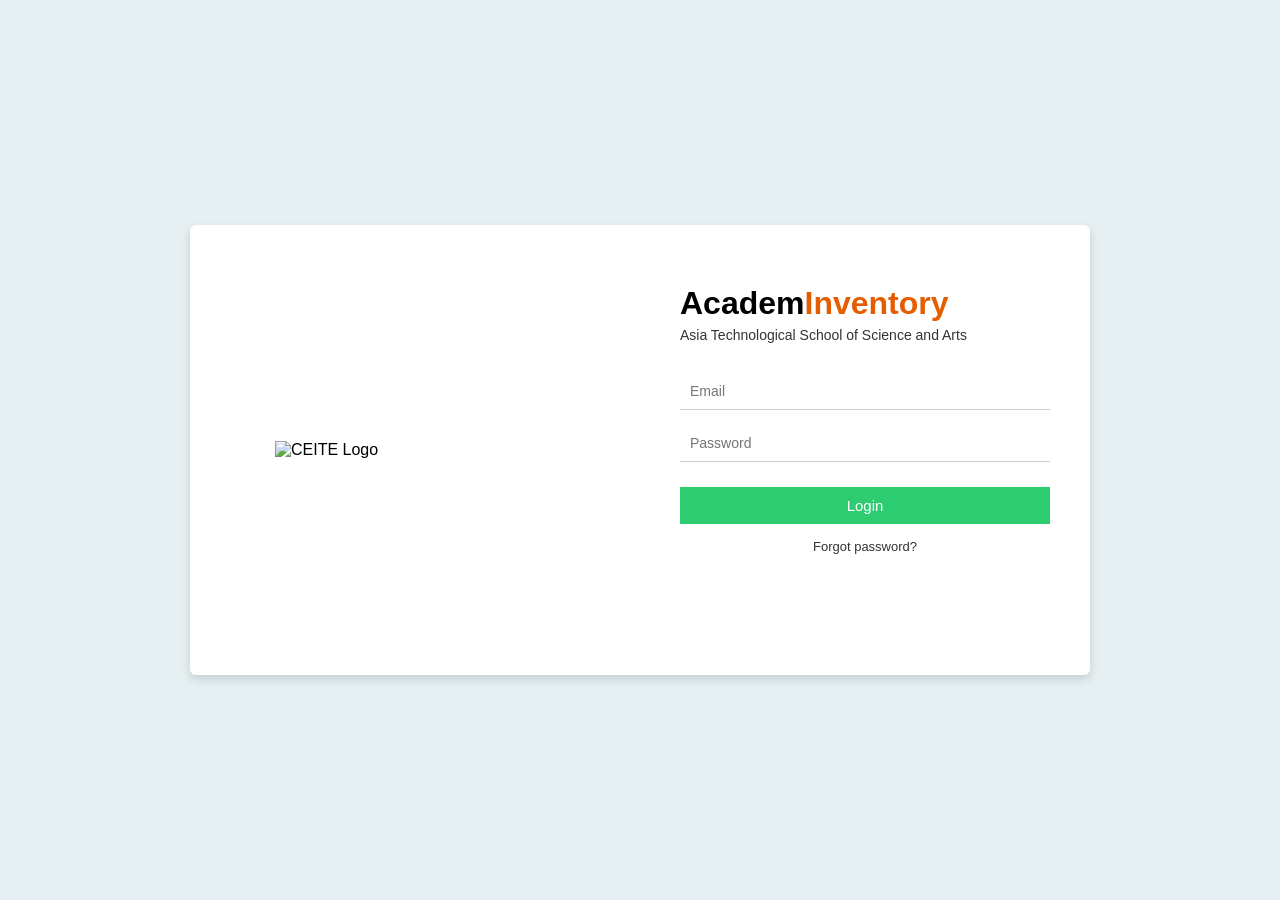
==== index.html @ ae7cadc3 "Add files via upload" ====
<!DOCTYPE html>
<html lang="en">
<head>
    <meta charset="UTF-8">
    <title>AcademInventory</title>
    <link rel="stylesheet" href="login.css">
</head>
<body>

<div class="login-container">

    <!-- LEFT SIDE (LOGO) -->
    <div class="login-left">
        <img src="img/LOGO.jpg" alt="CEITE Logo">
    </div>

    <!-- RIGHT SIDE (FORM) -->
    <div class="login-right">
        <h1>
            <span class="black">Academ</span><span class="orange">Inventory</span>
        </h1>
        <p class="school">Asia Technological School of Science and Arts</p>

        <form onsubmit="return validateLogin()">
            <input type="email" id="email" placeholder="Email" required>
            <input type="password" id="password" placeholder="Password" required>

            <button type="submit">Login</button>
        </form>

        <a href="#" class="forgot">Forgot password?</a>
    </div>

</div>

<script src="login.js"></script>
</body>
</html>
---- login.css ----
* {
    margin: 0;
    padding: 0;
    box-sizing: border-box;
    font-family: Arial, sans-serif;
}

body {
    height: 100vh;
    background-color: #e6f0f2;
    display: flex;
    justify-content: center;
    align-items: center;
}

/* MAIN CONTAINER */
.login-container {
    width: 900px;
    height: 450px;
    background-color: #ffffff;
    display: flex;
    border-radius: 6px;
    box-shadow: 0 4px 10px rgba(0,0,0,0.15);
}

/* LEFT SIDE */
.login-left {
    width: 50%;
    display: flex;
    justify-content: center;
    align-items: center;
}

.login-left img {
    width: 280px;
}

/* RIGHT SIDE */
.login-right {
    width: 50%;
    padding: 60px 40px;
}

.login-right h1 {
    font-size: 32px;
    margin-bottom: 5px;
}

.black {
    color: #000;
}

.orange {
    color: #e65c00;
}

.school {
    font-size: 14px;
    margin-bottom: 30px;
    color: #333;
}

/* INPUTS */
.login-right input {
    width: 100%;
    padding: 10px;
    margin-bottom: 15px;
    border: none;
    border-bottom: 1px solid #ccc;
    font-size: 14px;
}

.login-right input:focus {
    outline: none;
    border-bottom: 1px solid #e65c00;
}

/* BUTTON */
.login-right button {
    width: 100%;
    padding: 10px;
    background-color: #2ecc71;
    color: white;
    border: none;
    cursor: pointer;
    font-size: 15px;
    margin-top: 10px;
}

.login-right button:hover {
    background-color: #27ae60;
}

/* FORGOT */
.forgot {
    display: block;
    margin-top: 15px;
    text-align: center;
    font-size: 13px;
    color: #333;
    text-decoration: none;
}
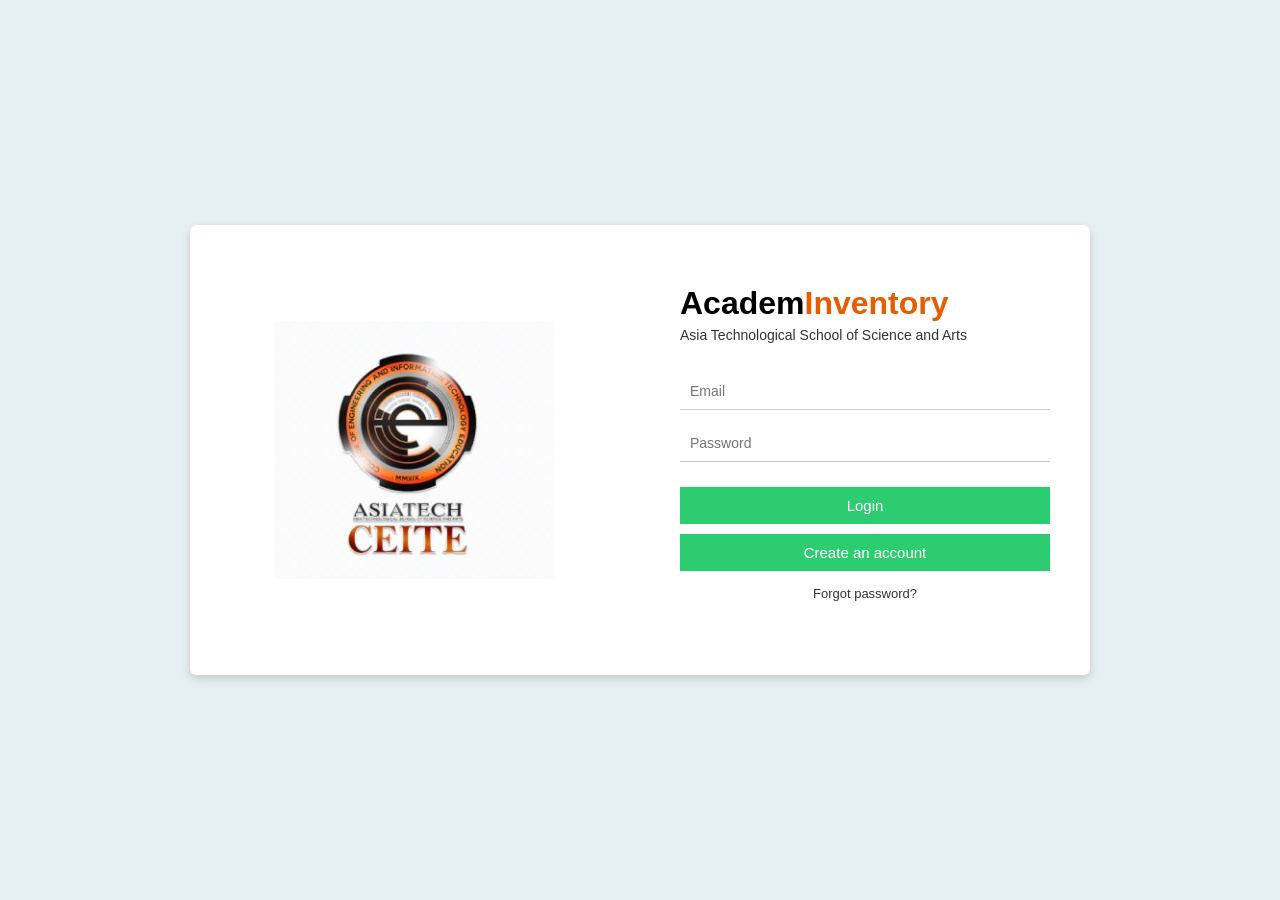
==== commit e1bd7ddc: "update pages" ====
--- a/index.html
+++ b/index.html
@@ -22,13 +22,18 @@
         <p class="school">Asia Technological School of Science and Arts</p>
 
         <form onsubmit="return validateLogin()">
-            <input type="email" id="email" placeholder="Email" required>
-            <input type="password" id="password" placeholder="Password" required>
+    <input type="email" id="email" placeholder="Email" required>
+    <input type="password" id="password" placeholder="Password" required>
 
-            <button type="submit">Login</button>
-        </form>
+    <button type="submit">Login</button>
 
-        <a href="#" class="forgot">Forgot password?</a>
+    <!-- REGISTER BUTTON -->
+    <button type="button" onclick="openRegister()">Create an account</button>
+</form>
+
+<a href="#" class="forgot">Forgot password?</a>
+
+      
     </div>
 
 </div>
--- a/login.css
+++ b/login.css
@@ -99,4 +99,50 @@
     font-size: 13px;
     color: #333;
     text-decoration: none;
+}
+
+.sidebar a {
+    text-decoration: none;
+}
+
+/* REGISTER POPUP */
+
+.register-popup{
+    display:none;
+    position:fixed;
+    top:0;
+    left:0;
+    width:100%;
+    height:100%;
+    background:rgba(0,0,0,0.5);
+}
+
+.register-box{
+    background:white;
+    width:300px;
+    padding:25px;
+    margin:120px auto;
+    border-radius:8px;
+    text-align:center;
+}
+
+.register-box input{
+    width:100%;
+    padding:10px;
+    margin:8px 0;
+}
+
+.register-box button{
+    width:100%;
+    padding:10px;
+    margin-top:8px;
+}
+.register-popup{
+    display: none;
+    position: fixed;
+    top: 0;
+    left: 0;
+    width: 100%;
+    height: 100%;
+    background: rgba(0,0,0,0.5);
 }
